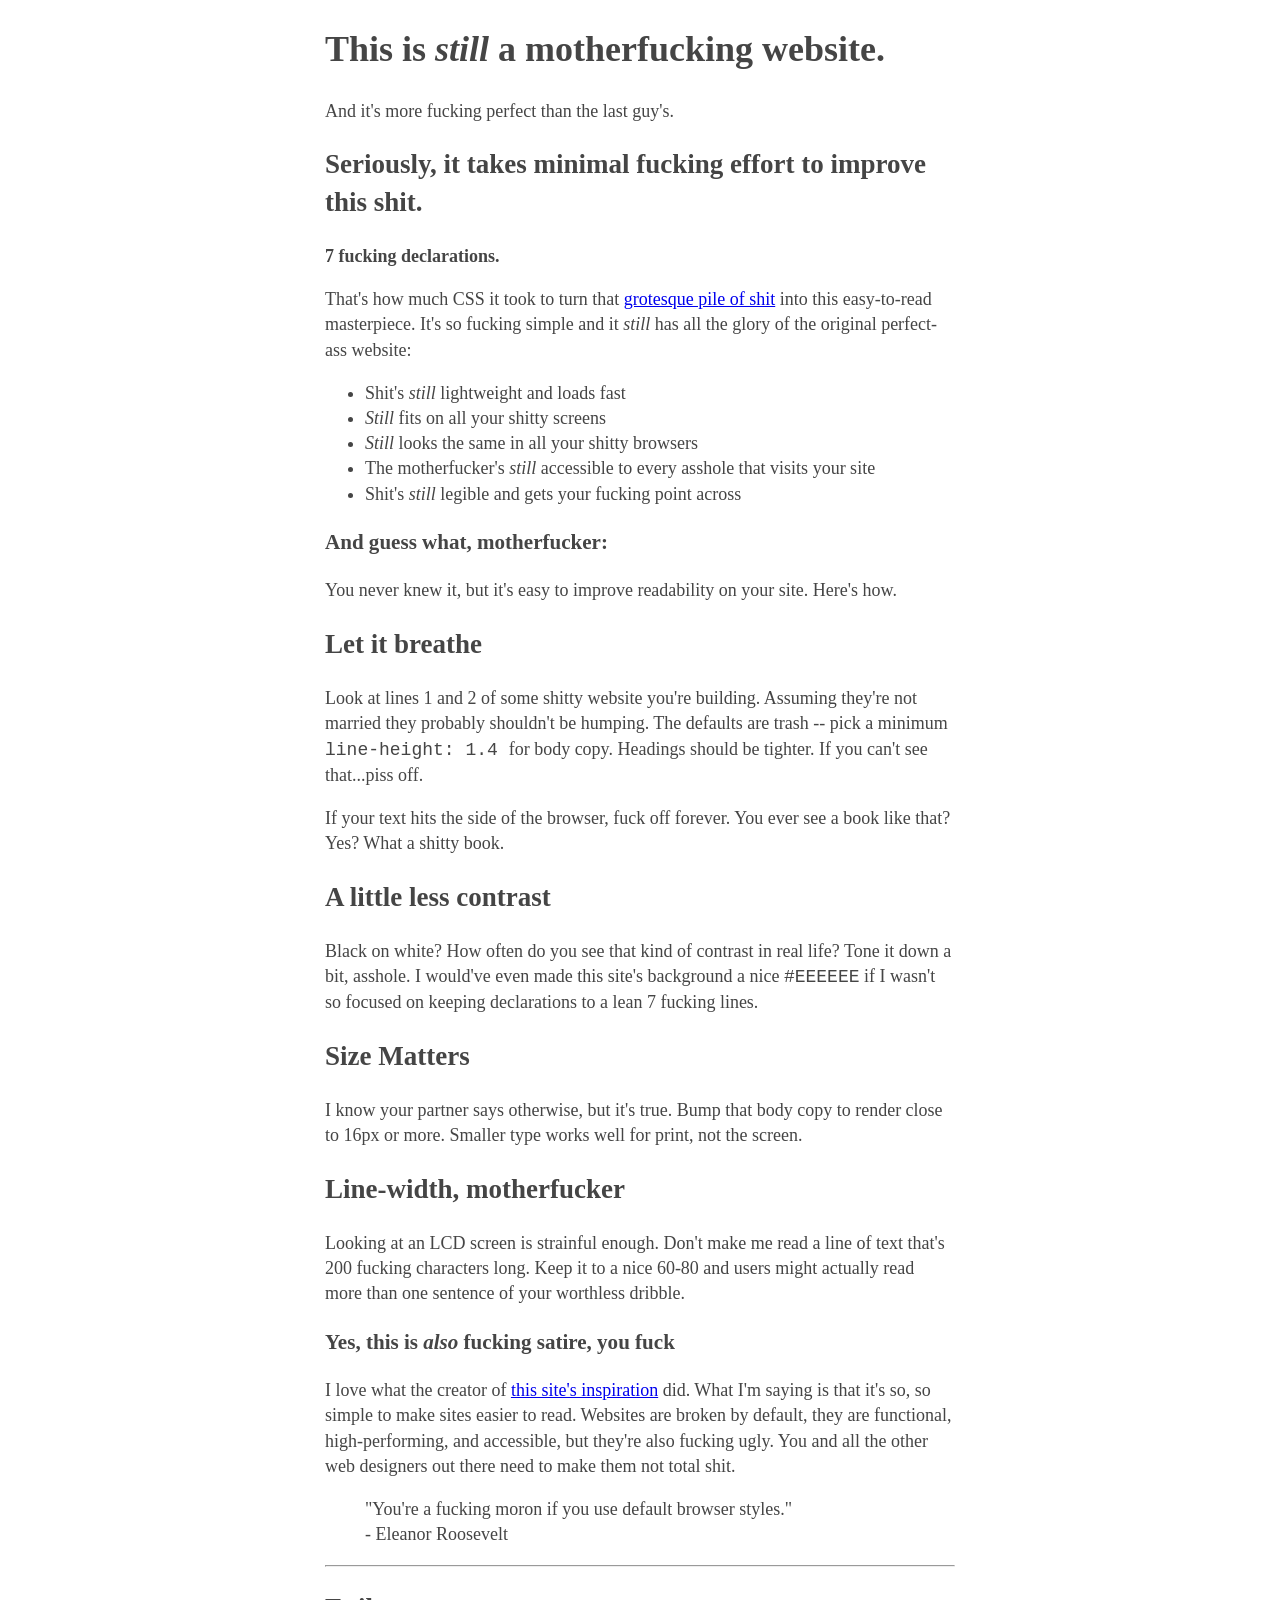
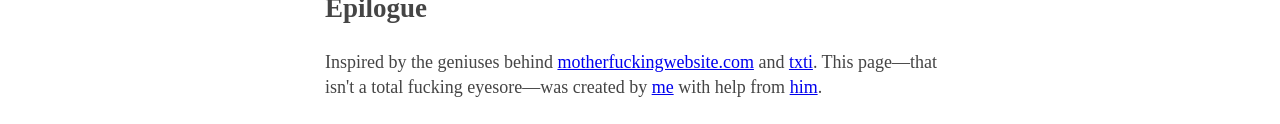
==== bettermotherfuckingwebsite.html @ a3141d67 "version online Github pages" ====
<html>
    <head>
        <meta charset="utf-8" />
        <title>Bettermotherfuckingwebsite</title>
        <link rel="stylesheet" type="text/css" href="style.css" />
    </head>
  <body>
  <h1>    This is <em>still</em> a motherfucking website. </h1>
And it's more fucking perfect than the last guy's.
<h2>Seriously, it takes minimal fucking effort to improve this shit.</h2>
<strong>7 fucking declarations.
</strong>
<p>That's how much CSS it took to turn that <a href="http://motherfuckingwebsite.com/">grotesque pile of shit</a> into this easy-to-read masterpiece. It's so fucking simple and it <em>still</em> has all the glory of the original perfect-ass website:</p>

<p><ul><li>Shit's <em>still</em> lightweight and loads fast</li>
<li><em>Still</em> fits on all your shitty screens</li>
<li><em>Still</em> looks the same in all your shitty browsers</li>
<li>The motherfucker's <em>still</em> accessible to every asshole that visits your site</li>
<li>Shit's <em>still</em> legible and gets your fucking point across</li>
</li></ul></p>

<h3>And guess what, motherfucker:</h3>
You never knew it, but it's easy to improve readability on your site. Here's how.


<h2>Let it breathe</h2>
<p>Look at lines 1 and 2 of some shitty website you're building. Assuming they're not married they probably shouldn't be humping. The defaults are trash -- pick a minimum <code> line-height: 1.4 </code>for body copy. Headings should be tighter. If you can't see that...piss off.
</p>
<p>If your text hits the side of the browser, fuck off forever. You ever see a book like that? Yes? What a shitty book.
</p>

<h2>A little less contrast</h2>
<p>Black on white? How often do you see that kind of contrast in real life? Tone it down a bit, asshole. I would've even made this site's background a nice <code>#EEEEEE</code> if I wasn't so focused on keeping declarations to a lean 7 fucking lines.
</p>

<h2>Size Matters</h2>
<p>I know your partner says otherwise, but it's true. Bump that body copy to render close to 16px or more. Smaller type works well for print, not the screen.
</p>

<h2>Line-width, motherfucker</h2>
Looking at an LCD screen is strainful enough. Don't make me read a line of text that's 200 fucking characters long. Keep it to a nice 60-80 and users might actually read more than one sentence of your worthless dribble.

<h3>Yes, this is <em>also</em> fucking satire, you fuck</h3>
<p>I love what the creator of <a href="http://motherfuckingwebsite.com/">this site's inspiration</a> did. What I'm saying is that it's so, so simple to make sites easier to read. Websites are broken by default, they are functional, high-performing, and accessible, but they're also fucking ugly. You and all the other web designers out there need to make them not total shit.</p>

<blockquote>"You're a fucking moron if you use default browser styles."<br>  
- Eleanor Roosevelt</blockquote>
<hr>
<h2>Epilogue</h2>
Inspired by the geniuses behind <a href="http://motherfuckingwebsite.com/">motherfuckingwebsite.com</a> and <a href="http://txti.es/">txti</a>.

This page—that isn't a total fucking eyesore—was created by <a href="https://twitter.com/drew_mcme">me</a> with help from <a href="https://twitter.com/gabehammersmith">him</a>.


</body>
  </html>
---- style.css ----
body {
  color: rgb(69, 69, 69) ;
  width: 70ch;
  font-size: 18px;
  line-height: 1.4;
  margin-left: auto;
  margin-right: auto;
  margin-top: 24px;
  margin-bottom: 24px;
}
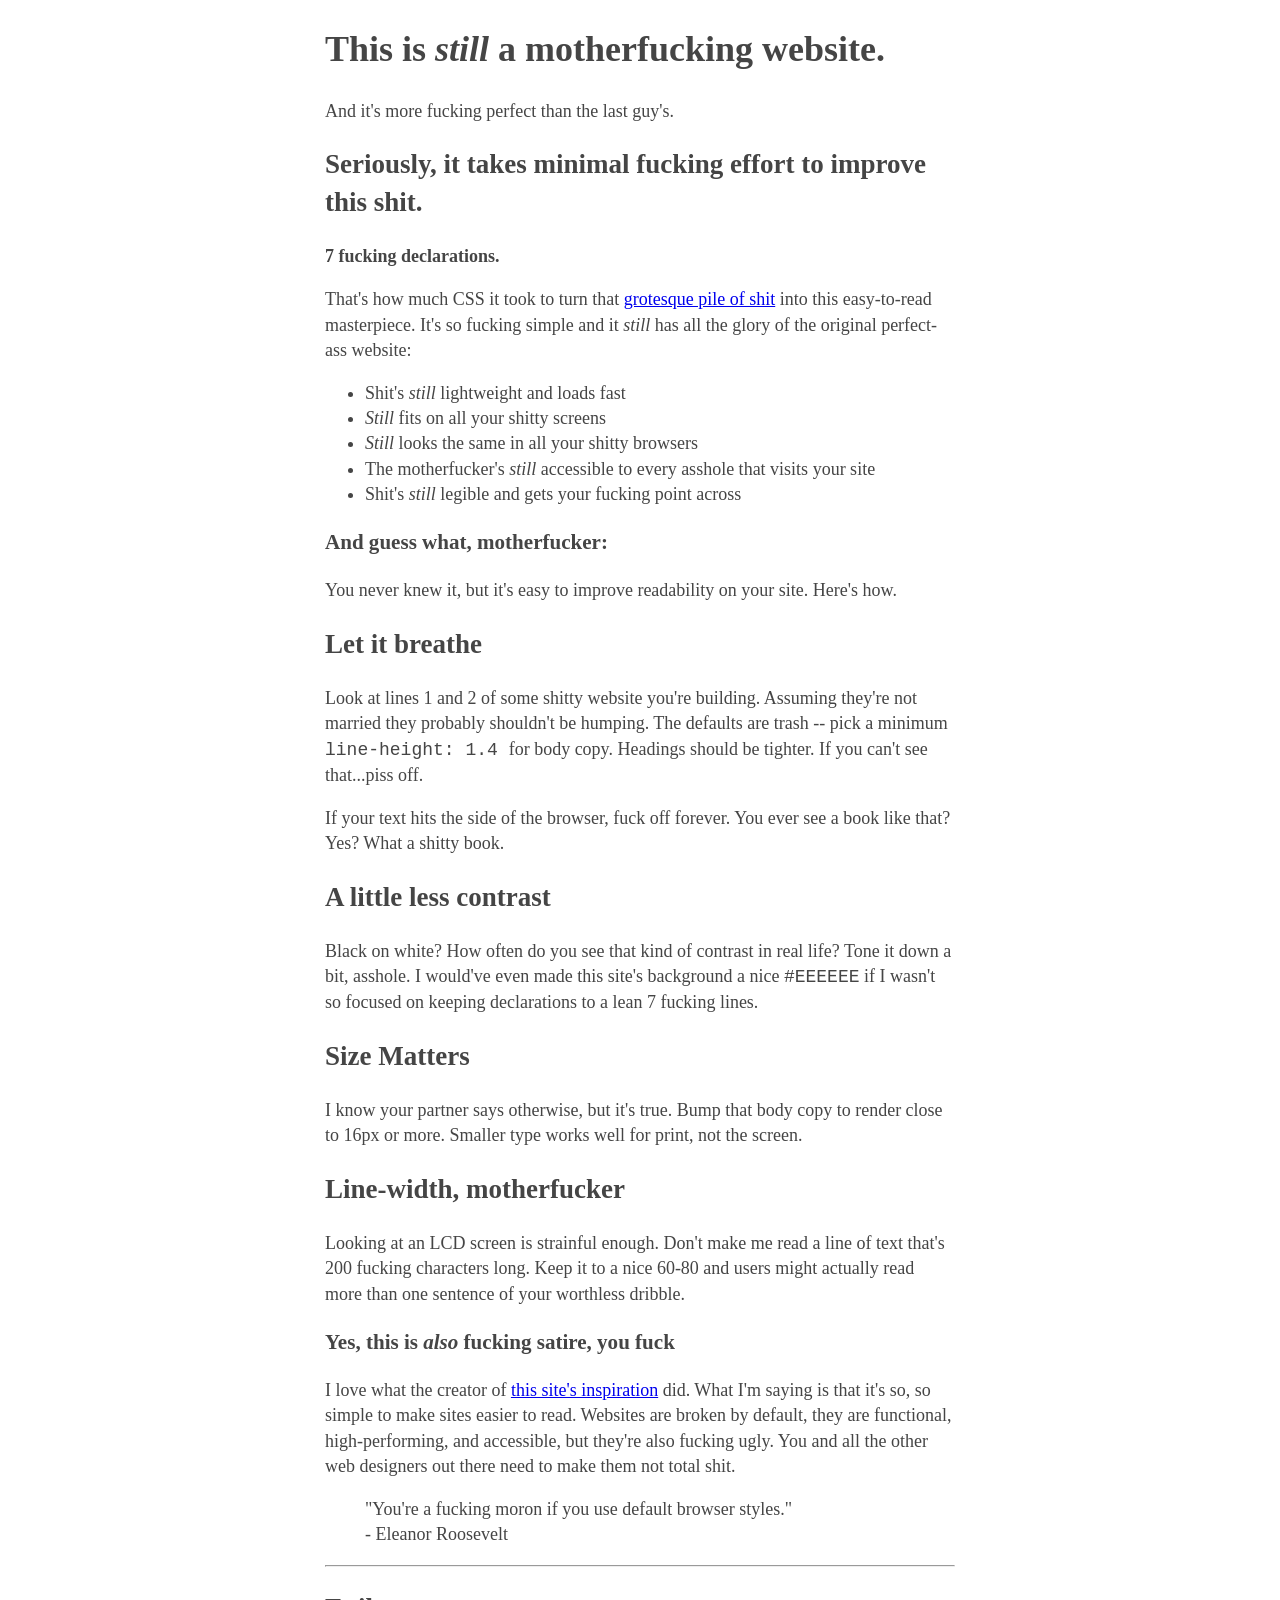
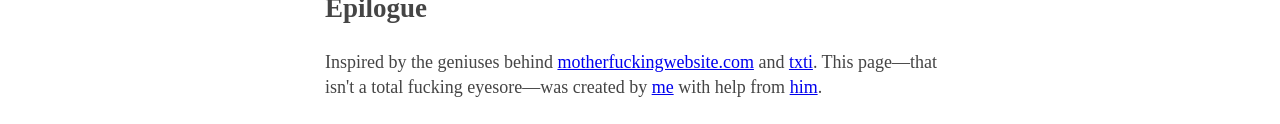
==== commit b2d9c0a3: "version avec le doctype ajouté" ====
--- a/bettermotherfuckingwebsite.html
+++ b/bettermotherfuckingwebsite.html
@@ -1,3 +1,4 @@
+<!DOCTYPE html>
 <html>
     <head>
         <meta charset="utf-8" />
@@ -43,7 +44,7 @@
 <h3>Yes, this is <em>also</em> fucking satire, you fuck</h3>
 <p>I love what the creator of <a href="http://motherfuckingwebsite.com/">this site's inspiration</a> did. What I'm saying is that it's so, so simple to make sites easier to read. Websites are broken by default, they are functional, high-performing, and accessible, but they're also fucking ugly. You and all the other web designers out there need to make them not total shit.</p>
 
-<blockquote>"You're a fucking moron if you use default browser styles."<br>  
+<blockquote>"You're a fucking moron if you use default browser styles."<br>
 - Eleanor Roosevelt</blockquote>
 <hr>
 <h2>Epilogue</h2>
